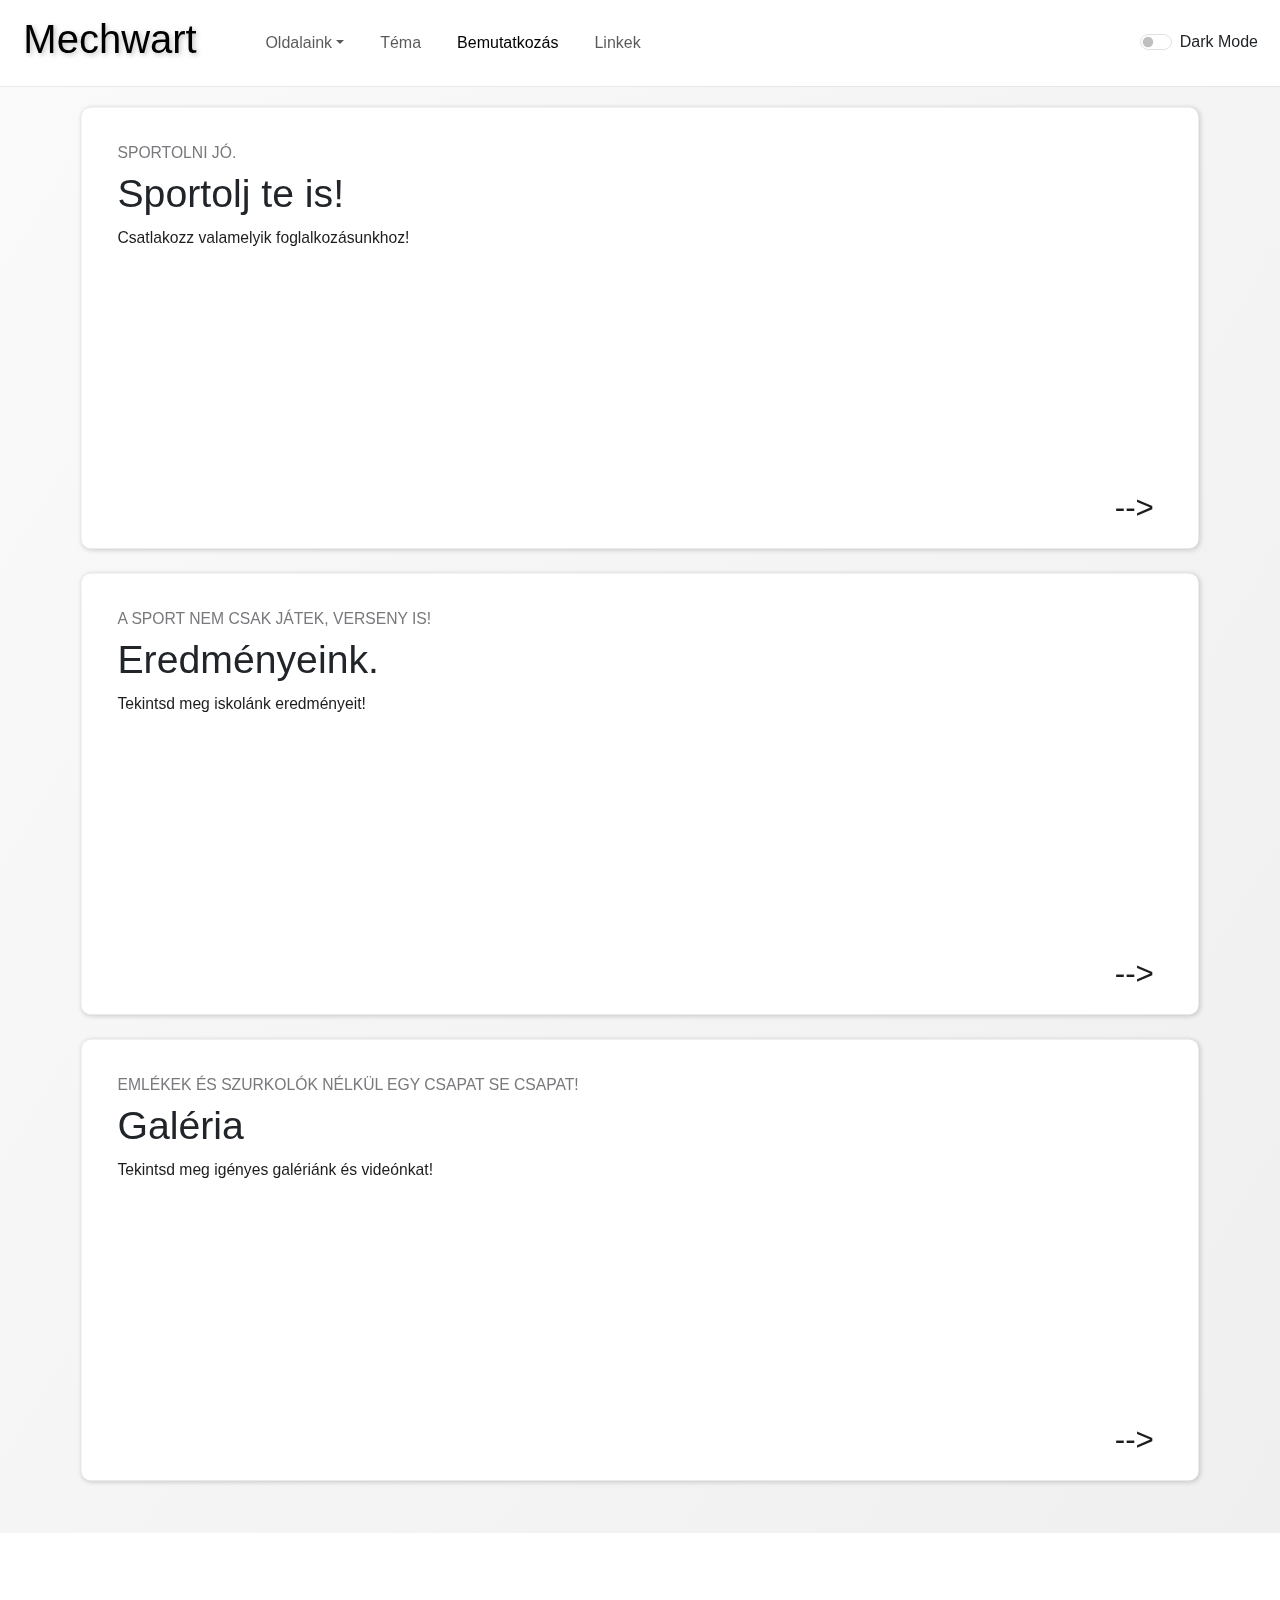
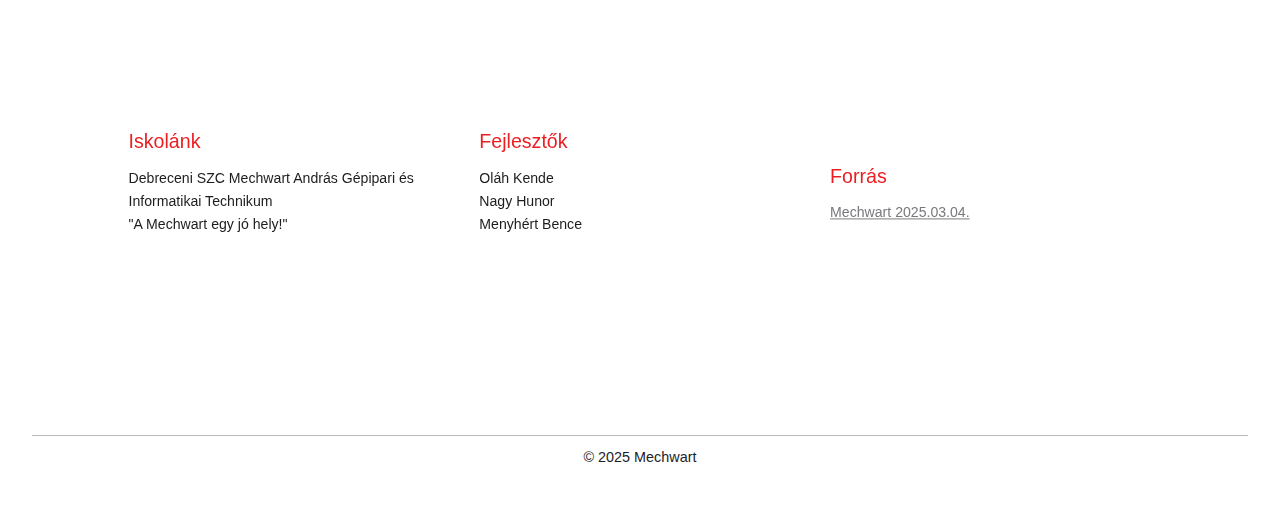
==== iktproject/index.html @ cf9d74ea "main" ====
<!DOCTYPE html>
<html lang="hu">
<head>
    <meta charset="UTF-8">
    <meta name="viewport" content="width=device-width, initial-scale=1.0">
    <title>Főoldal</title>
    <!-- Latest compiled and minified CSS -->
    <link href="https://cdn.jsdelivr.net/npm/bootstrap@5.3.3/dist/css/bootstrap.min.css" rel="stylesheet">
    <link rel="stylesheet" href="./css/smootdropdown.css" type="text/css">
    <link rel="stylesheet" href="./css/main_light.css" id="cssLink" type="text/css">
    <link rel="shortcut icon" href="./img/mechwart_logo.png" type="image/x-icon">
</head>
<body data-bs-spy="scroll" data-bs-target=".navbar" data-bs-theme="light" id="body">
    <nav class="navbar navbar-expand-md sticky-top" id="nav">
        <div class="container-fluid">
            <div class="navbar-brand logo-img">
                <a href="index.html"><img src="./img/mechwart_logo.png" alt="" class="col-7"></a>
            </div>
            <div class="navbar-brand logo-img">
                <h1 style="text-indent: -20%;">Mechwart</h1>
            </div>
        <button class="navbar-toggler" type="button" data-bs-toggle="collapse" data-bs-target="#collapsibleNavbar">
            <span class="navbar-toggler-icon"></span>
        </button>
        <div class="collapse navbar-collapse" id="collapsibleNavbar">
            <ul class="navbar-nav">
                <li class="nav-item smootdropdown_container">
                    <a class="nav-link dropdown-toggle" href="#">Oldalaink</a>
                    <div class="menuitem">
                        <a class="btn mt-2" href="sport.html">CPM</a>
                        <a class="btn mt-2" href="eredmenyeink.html">NPM</a>
                        <a class="btn mt-2" href="galeria.html">Kockázatelemzés</a>
                        <a class="btn mt-2" href="galeria.html">Költség becslése</a>
                        <a class="btn mt-2" href="galeria.html">Kiegyensúlyozás</a>
                    </div>
                </li>
                <li class="nav-item">
                    <a class="nav-link" href="#section1">Téma</a>
                </li>
                <li class="nav-item">
                    <a class="nav-link" href="#section2">Bemutatkozás</a>
                </li>
                <li class="nav-item">
                    <a class="nav-link" href="#section3">Linkek</a>
                </li>
            </ul>
            <ul class="navbar-nav ms-auto">
                <div class="form-check form-switch">
                    <input class="form-check-input" type="checkbox" id="mySwitch" name="darkmode" value="yes" onchange="themeChange()" >
                    <label class="form-check-label" for="mySwitch">Dark Mode</label>
                </div>
            </ul>
        </div>
        </div>
    </nav>
    <hr>

    <main id="#secion3">
        <div  class="container mt-3" onclick="pageChange('sport.html')">
            <div class="mask" style="background-image: url('./img/foglalkozasok.jpg');"></div>
            <h6>Sportolni jó.</h6>
            <h1>Sportolj te is!</h1>
            <p>Csatlakozz valamelyik foglalkozásunkhoz!</p>
            <p class="NextArrow">--&#62;</p>
        </div>
        <div id="section2" class="container mt-3" onclick="pageChange('eredmenyeink.html')">
            <div class="mask" style="background-image: url('./img/medium_Futsal_4d09ca88e5.jpg');"></div>
            <h6>A sport nem csak játek, verseny is!</h6>
            <h1>Eredményeink.</h1>
            <p>Tekintsd meg iskolánk eredményeit!</p>
            <p class="NextArrow">--&#62;</p>
        </div>

        <div id="section3" class="container mt-3" onclick="pageChange('galeria.html')">
            <div class="mask" style="background-image: url('./img/szurkoloi_hatter.jpg');"></div>
            <h6>Emlékek és szurkolók nélkül egy csapat se csapat!</h6>
            <h1>Galéria</h1>
            <p>Tekintsd meg igényes galériánk és videónkat!</p>
            <p class="NextArrow">--&#62;</p>
        </div>
    </main>

    <footer class="mt-5">
        <div class="footer-content container">
            <div class="footer-section about">
                <h5>Iskolánk</h5>
                <p>Debreceni SZC Mechwart András Gépipari és Informatikai Technikum</p>
                <p>"A Mechwart egy jó hely!"</p>
            </div>
            <div class="footer-section developers">
                <h5>Fejlesztők</h5>
                <ul>
                    <li>Oláh Kende</li>
                    <li>Nagy Hunor</li>
                    <li>Menyhért Bence</li>
                </ul>
            </div>
            <div class="footer-section social">
                <h5 class="mt-4">Forrás</h5>
                <div class="social-links">
                    <a href="https://www.dszcmechwart.hu/" target="_blank" class="social-icon">Mechwart<i class="fab fa-facebook-f"></i> 2025.03.04.</a>
                </div>
            </div>
        </div>
        <div class="footer-bottom text-center">
            <p>&copy; 2025 Mechwart</p>
        </div>
    </footer>

    <script src="https://cdn.jsdelivr.net/npm/bootstrap@5.3.3/dist/js/bootstrap.bundle.min.js" integrity="sha384-YvpcrYf0tY3lHB60NNkmXc5s9fDVZLESaAA55NDzOxhy9GkcIdslK1eN7N6jIeHz" crossorigin="anonymous"></script>
    <script src="./js/main.js"></script>
</body>
</html>
---- iktproject/css/smootdropdown.css ----
.smootdropdown_container .menuitem{
    position:absolute;
    display:block;
    opacity:0;
    cursor:pointer;
    pointer-events: none;
    transition: all 0.5s;
}
.smootdropdown_container:hover .menuitem{
    opacity: 1;
    pointer-events: auto;
}
.smootdropdown_container .menuitem a{
    box-shadow: 1px 1px rgba(0, 0, 0, 0.5);
    transform:translateY(100%);
    transition: all 0.6s;
}
.smootdropdown_container:hover .menuitem a:active{
    box-shadow: 1px 1px rgba(0, 0, 0, 0.5);
    transition: all 0.1;
}
.smootdropdown_container:hover .menuitem a{
    transform: translateY(0%);
    box-shadow: 3px 3px rgba(0, 0, 0, 0.5);
}

@media screen and (max-width: 768px) {
    .smootdropdown_container{
        transition: padding-bottom 0.3s;
    }
    .smootdropdown_container:hover{
        padding-bottom: 8%;
    }
    .smootdropdown_container .menuitem a{
        box-shadow: 1px 1px rgba(0, 0, 0, 0.5);
        transform:translateX(100%);
        transition: all 0.6s;
    }
    .smootdropdown_container:hover .menuitem a{
        transform: translateX(0%);
        box-shadow: 3px 3px rgba(0, 0, 0, 0.5);
    }
}
---- iktproject/css/main_light.css ----
:root {
    --background-color: #FFFFFF;                /* background */
    --accent-color: #eb1e22;                    /* highlighting */
    --secondary-background-color: rgba(250, 250, 250, 1);      /* secondary */
    --border-color: #bbbbbb;                    /* border */
    --uppertext-color: #79797d;                 
    --paragraph-color: #1d1d1f;                  
}

body {
    background-color: var(--secondary-background-color);
    background-image: linear-gradient(to bottom right, var(--secondary-background-color), rgba(128, 128, 128, 0.1));
    font-family: 'SF Pro Display', 'SF Pro Icons', 'Helvetica Neue', 'Helvetica', 'Arial', sans-serif;
}

p{
    line-height: 1.6;
    color: var(--paragraph-color);
}

h1{ 
    transition: all 0.6s;
}

@media (max-width: 768px) {
    h1 {
        font-size: 2rem;
    }
}

h6{
    color: var(--uppertext-color);
    text-transform: uppercase;
}

hr {
    margin-top: 0;
    border-top: 1px solid var(--border-color);
    visibility: visible;
}
#nav {
    background-color: rgba(255, 255, 255, 0.98);
    padding: 10px;  
}
#nav a {
    text-decoration: none;
    margin: 0 10px;
}
#nav a:hover {
    color: var(--accent-color);
    text-decoration: underline;
}

div.container {
    position: relative;
    padding: 2.3em;
    animation: switchTransition 0.6s;
    border-radius: 10px;
    background-color: var(--background-color);
    box-shadow: 1px 1px 5px rgba(128, 128, 128, 0.3), 1px 1px 5px rgba(128, 128, 128, 0.1);
    transform: scale(98%);
    transition: all 0.6s;
    height: 50vh;
}
.mask {
    border-radius: 10px;
    position: absolute;
    top: 0;
    left: 0;
    width: 100%;
    height: 100%;
    z-index: -2;

    background-image: url("./img/szurkoloi_hatter.jpg");
    background-size: cover;
    background-position: center;
    background-repeat: no-repeat;

    -webkit-mask-image: linear-gradient(to bottom right, rgba(0, 0, 0, 0.1), black);
    mask-image: linear-gradient(to bottom right, rgba(0, 0, 0, 0.1), black);
    mask-repeat: no-repeat;
    mask-position: center;
}

div.container:hover {
    transform: scale(100%);
    box-shadow: 1px 1px 5px rgba(128, 128, 128, 0.6), 1px 1px 5px rgba(128, 128, 128, 0.2);
}



.navbar-brand img{
    animation: switchTransition 0.6s;
    box-shadow: 4px 4px 5px rgba(128, 128, 128, 0.3), 1px 1px 5px rgba(128, 128, 128, 0.1);
    border-radius: 50%;
    transform: scale(98%);
    transition: all 0.6s;
}
#nav:hover .navbar-brand img{
    box-shadow: 4px 4px 5px rgba(128, 128, 128, 0.6), 1px 1px 5px rgba(128, 128, 128, 0.2);
}

#nav:hover .navbar-brand h1,.container:hover h1 {
    text-shadow: 2px 2px 5px rgba(128, 128, 128, 0.4), 1px 1px 5px rgba(128, 128, 128, 0.1);
}

.footerP{
    text-indent: 5%;
}

.NextArrow{
    height: auto;
    position: absolute;
    bottom: 0;
    right: 4%;
    font-size: xx-large;
    transition: all 0.6s;
}
.container:hover .NextArrow{
    transform: scale(200%);
    text-shadow: 2px 2px 5px rgba(128, 128, 128, 0.4), 1px 1px 5px rgba(128, 128, 128, 0.1);
    color: var(--accent-color);
}
.containerImage{
    -webkit-mask-image: linear-gradient(transparent, black);
    mask-image: linear-gradient(transparent, black);
}
.background{
    position: absolute;
}


@keyframes switchTransiton {
    from {transform: scale(100%);}
    to {transform: scale(98%);}
}


/*smootdropdown white edition*/
.smootdropdown_container .menuitem{
    position:absolute;
    display:block;
    opacity:0;
    cursor:pointer;
    pointer-events: none;
    transition: all 0.5s;
}
.smootdropdown_container:hover .menuitem{
    transition: all 0.5s;
    opacity: 1;
    pointer-events: auto;
}
.smootdropdown_container .menuitem a{
    box-shadow: 1px 1px rgba(0, 0, 0, 0.5);
    transform:translateY(100%);
    background-color: white;
    transition: all 0.6s;
}
.smootdropdown_container .menuitem a:hover{
    box-shadow: 1px 1px 5px rgba(128, 128, 128, 0.6), 1px 1px 5px rgba(128, 128, 128, 0.2);
}
.smootdropdown_container:hover .menuitem a:active{
    box-shadow: 1px 1px 5px rgba(128, 128, 128, 0.6), 1px 1px 5px rgba(128, 128, 128, 0.2);
    transition: all 0.1;
}
.smootdropdown_container:hover .menuitem a{
    transform: translateY(0%);
    box-shadow: 1px 1px 5px rgba(128, 128, 128, 0.3), 1px 1px 5px rgba(128, 128, 128, 0.1);
}

@media screen and (max-width: 768px) {
    .smootdropdown_container{
        transition: padding-bottom 0.3s;
    }
    .smootdropdown_container:hover{
        padding-bottom: 8%;
    }
    .smootdropdown_container .menuitem a{
        box-shadow: 1px 1px rgba(0, 0, 0, 0.5);
        transform:translateX(100%);
        transition: all 0.6s;
    }
    .smootdropdown_container:hover .menuitem a{
        transform: translateX(0%);
        box-shadow: 1px 1px 5px rgba(128, 128, 128, 0.3), 1px 1px 5px rgba(128, 128, 128, 0.1);
    }
}


*{
    box-sizing: border-box;
}




.infografika-holder .flex-row{
    display: grid;
    grid-template-columns: 1fr 1fr 1fr;
    width: 100%;
    justify-content: space-between;
    grid-template-rows: 30vh;
}
@media screen and (max-width: 768px) {
    .infografika-holder .flex-row{
        grid-template-columns: 1fr;
        grid-template-rows: 30vh 30vh 30vh;
    }
}

.infografika-holder .flex-row div.year-holder{
    display: grid;
    align-content: center;
}
.infografika-holder .flex-row div.year-holder h1{
    text-align: center;
    margin: auto;
    width: 40%;
    border-radius: 20px;
    background-color: var(--border-color);
    box-shadow: 1px 1px 5px rgba(128, 128, 128, 0.3), 1px 1px 5px rgba(128, 128, 128, 0.1);
    font-weight: bold;
}

.infografika-holder .flex-row div.img-holder{
    background-color: var(--border-color);
    box-shadow: 1px 1px 5px rgba(128, 128, 128, 0.3), 1px 1px 5px rgba(128, 128, 128, 0.1);
    border-radius: 50%;
    margin: auto;
    height: 100%;
}
.infografika-holder .flex-row div.img-holder img{
    height: 100%;
}

.infografika-holder .flex-row div.destr-holder{
    text-align: center;
    display: grid;
    align-content: center;
}
.infografika-holder .flex-row div.destr-holder p{
    font-weight: bold;
    text-transform: uppercase;
}
.smaller{
    transform: scale(90%);
}

.infografika-holder .flex-row div{
    transition: all 0.6s;
    animation: floatIn 0.6s;
}
.infografika-holder .flex-row div{
    transform: scale(98%);
}
.infografika-holder .flex-row:hover div{
    transform: scale(100%);
}
.infografika-holder .flex-row:hover div.destr-holder{
    text-shadow: 2px 2px 5px rgba(128, 128, 128, 0.4), 1px 1px 5px rgba(128, 128, 128, 0.1);
}
.infografika-holder .flex-row div.img-holder,.infografika-holder .flex-row div.img-holder{
    box-shadow: 1px 1px 5px rgba(128, 128, 128, 0.6), 1px 1px 5px rgba(128, 128, 128, 0.2);
}

@keyframes floatIn {
    from{
        opacity: 0.2;
        transform: translateY(50%);
    }
    to{
        opacity: 1;
        transform: translateY(0%);
    }
}



footer {
    background-color: var(--background-color);
    color: var(--paragraph-color);
    padding: 2rem;
    font-size: 0.9rem;
}

.footer-content {
    display: flex;
    flex-direction: column;
    align-items: center; 
    text-align: center; 
    padding: 1rem;
}

@media (min-width: 768px) {
    .footer-content {
        flex-direction: row;
        justify-content: space-between; 
        text-align: left; 
    }

    .footer-section {
        flex: 1;
        padding: 0 15px;
        margin-bottom: 0px;
    }
}

.footer-section {
    margin-bottom: 15px;
}

.footer-section h5 {
    color: var(--accent-color);
    margin-bottom: 15px;
}

.footer-section ul,
.footer-section p {
    list-style: none;
    padding: 0;
    margin: 0;
    line-height: 1.6;
}

.social-links {
    display: flex;
}

.social-icon {
    margin-right: 10px;
    color: var(--uppertext-color);
    transition: color 0.3s ease;
}

.social-icon:hover {
    color: var(--accent-color);
}

.footer-bottom {
    margin-top: 20px;
    border-top: 1px solid var(--border-color);
    padding-top: 10px;
}

footer, footer * {
    box-shadow: none !important;
}

.cleanlist {
    list-style: none;
    padding-left: 0; 
    font-family: 'SF Pro Display', 'SF Pro Icons', 'Helvetica Neue', 'Helvetica', 'Arial', sans-serif;
    color: var(--paragraph-color);
    max-width: 600px; 
    margin: 0 auto; 
}

.cleanlist li {
    padding: 10px 0;
    border-bottom: 1px solid var(--border-color); 
    font-size: 18px;
    position: relative; 
}

.cleanlist li:last-child {
    border-bottom: none; 
}

.cleanlist ul li::before {
    content: "— "; 
    color: var(--accent-color); 
    font-weight: bold;
}

#section1,
#section2,
#section3 {
    cursor: pointer;
}
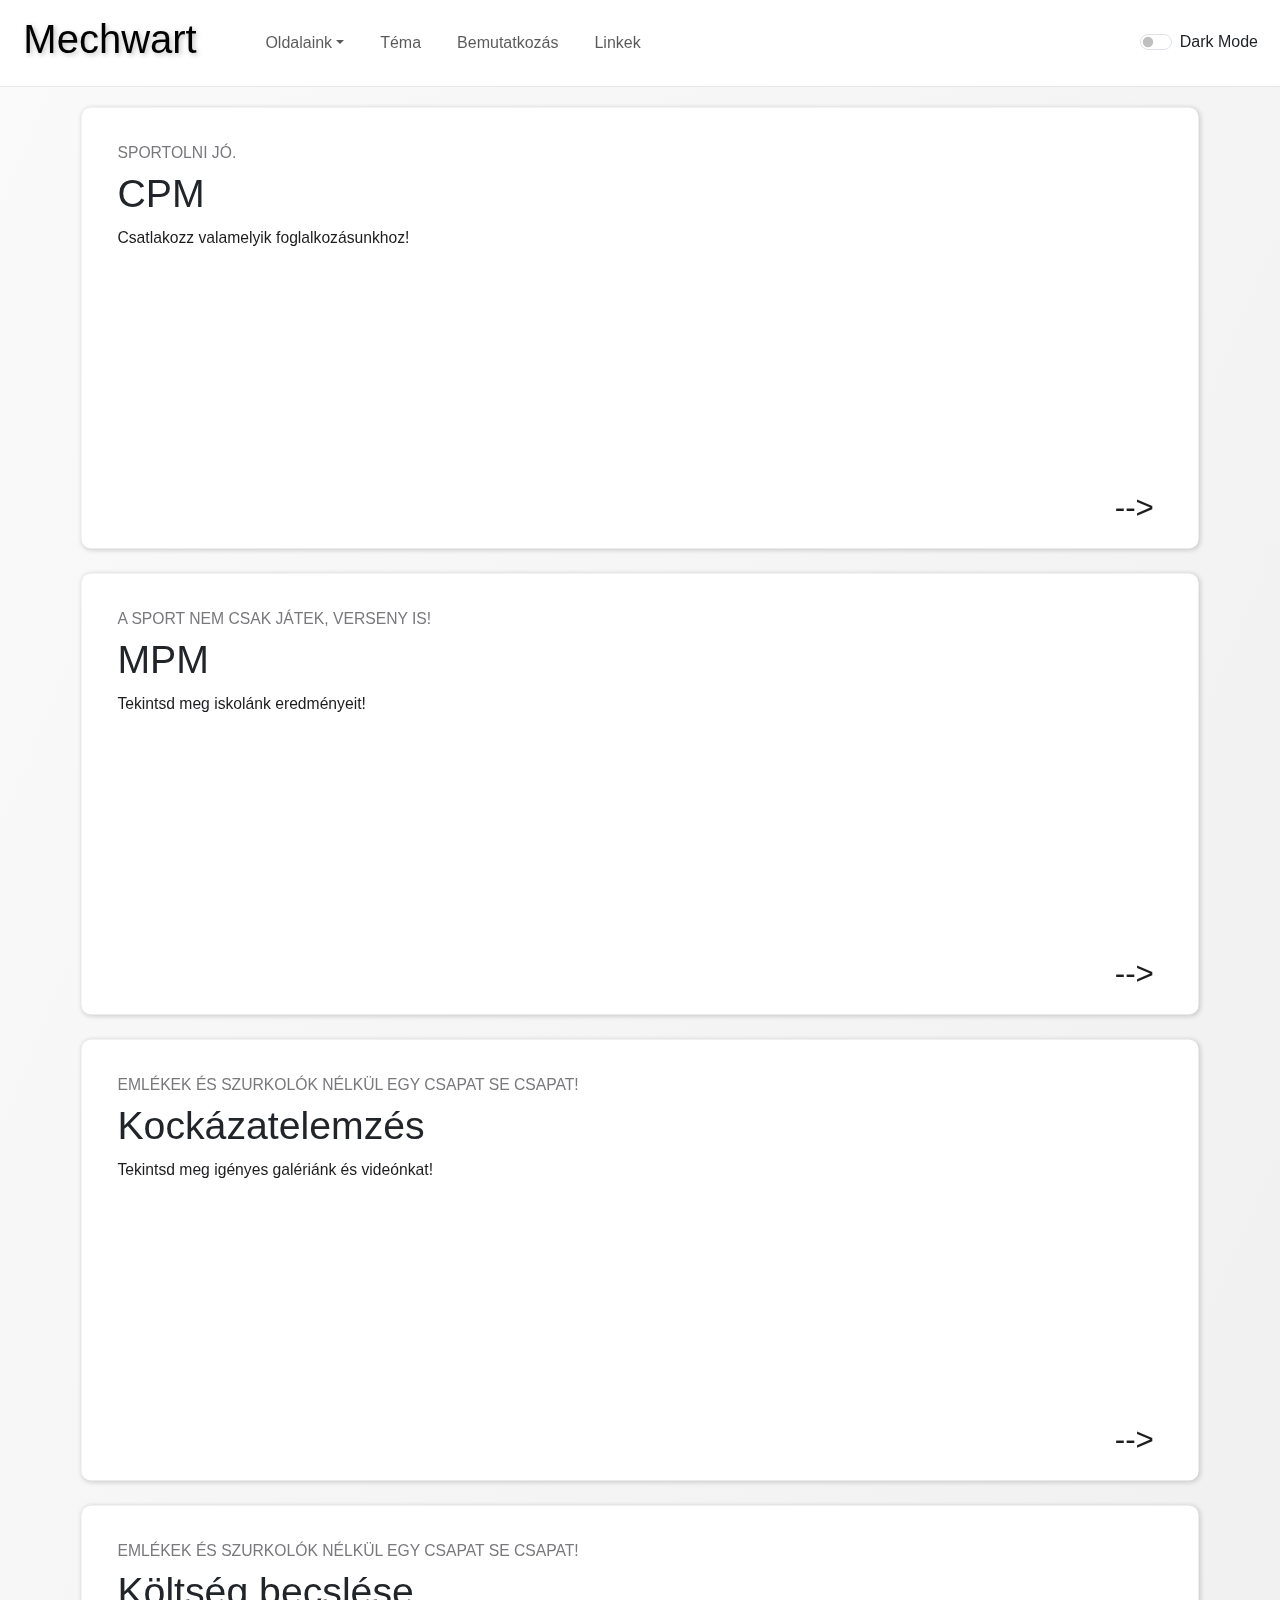
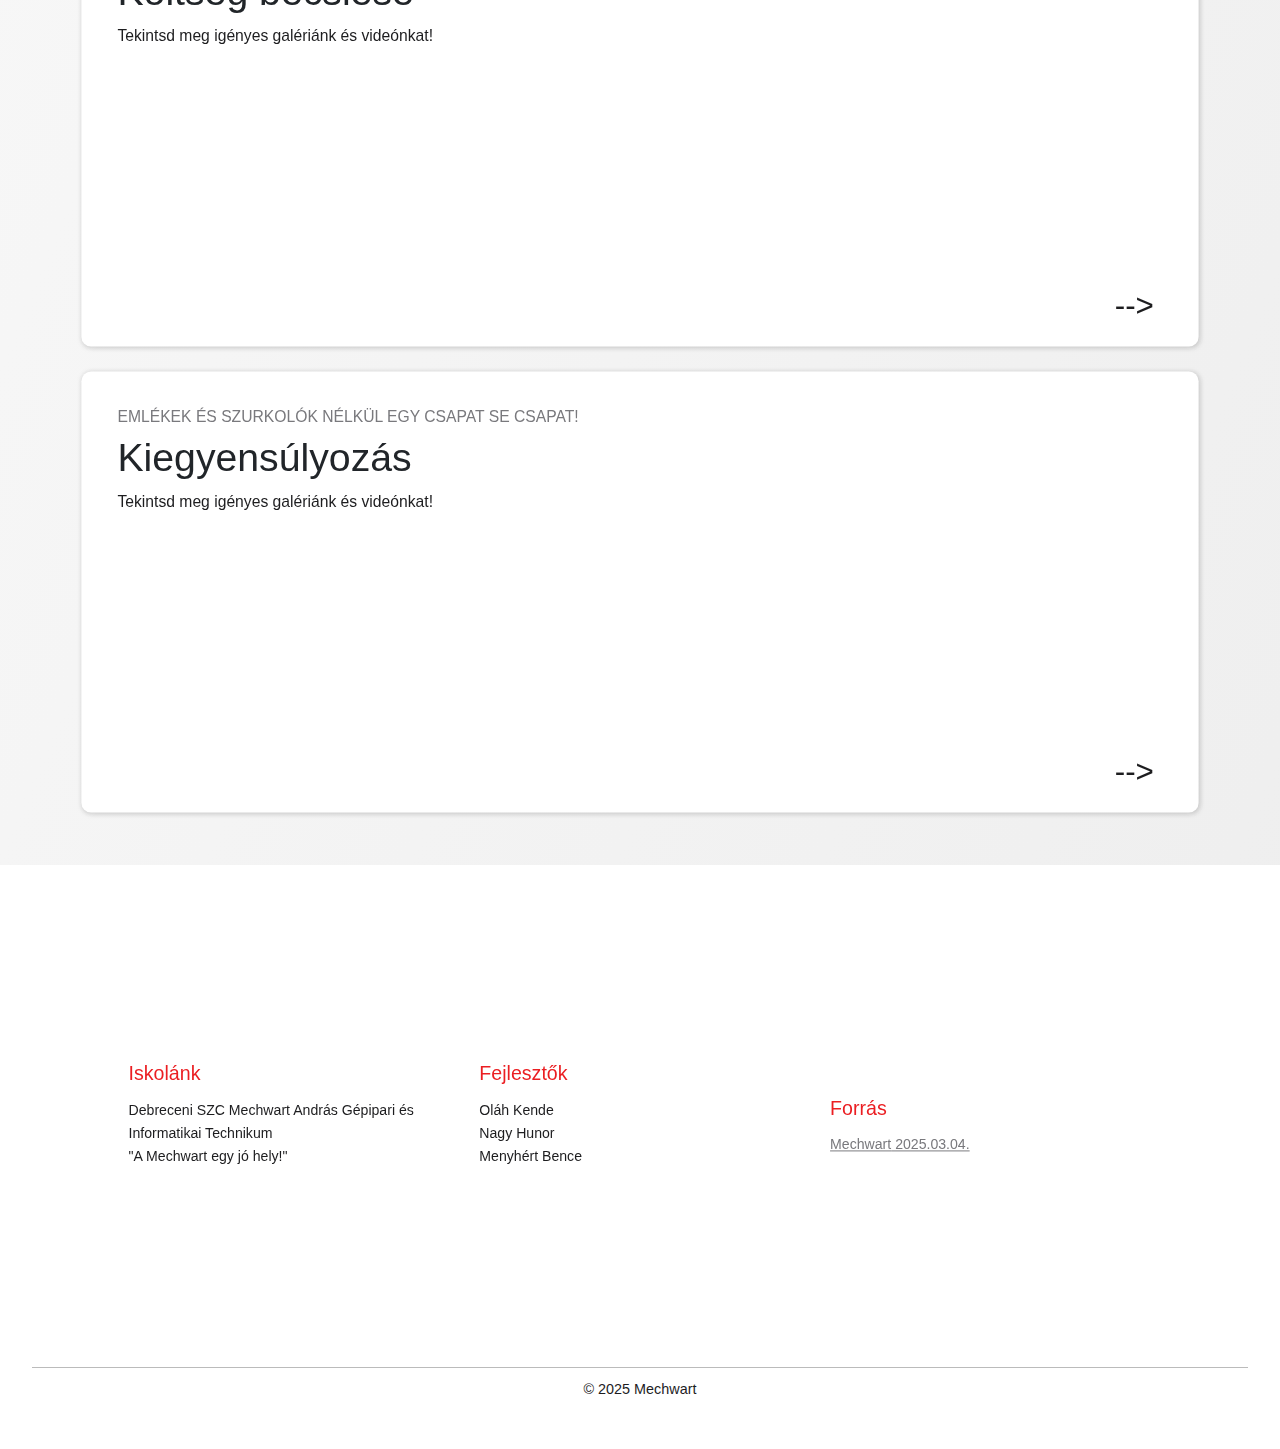
==== commit 382ed866: "x" ====
--- a/iktproject/index.html
+++ b/iktproject/index.html
@@ -28,11 +28,11 @@
                 <li class="nav-item smootdropdown_container">
                     <a class="nav-link dropdown-toggle" href="#">Oldalaink</a>
                     <div class="menuitem">
-                        <a class="btn mt-2" href="sport.html">CPM</a>
-                        <a class="btn mt-2" href="eredmenyeink.html">NPM</a>
-                        <a class="btn mt-2" href="galeria.html">Kockázatelemzés</a>
-                        <a class="btn mt-2" href="galeria.html">Költség becslése</a>
-                        <a class="btn mt-2" href="galeria.html">Kiegyensúlyozás</a>
+                        <a class="btn mt-2" href="cpm.html">CPM</a>
+                        <a class="btn mt-2" href="mpm.html">NPM</a>
+                        <a class="btn mt-2" href="kockazatelemzes.html">Kockázatelemzés</a>
+                        <a class="btn mt-2" href="koltsegek.html">Költség becslése</a>
+                        <a class="btn mt-2" href="kiegyensulyozas.html">Kiegyensúlyozás</a>
                     </div>
                 </li>
                 <li class="nav-item">
@@ -56,26 +56,40 @@
     </nav>
     <hr>
 
-    <main id="#secion3">
-        <div  class="container mt-3" onclick="pageChange('sport.html')">
+   <main id="#secion3">
+        <div class="container mt-3" onclick="pageChange('cpm.html')">
             <div class="mask" style="background-image: url('./img/foglalkozasok.jpg');"></div>
             <h6>Sportolni jó.</h6>
-            <h1>Sportolj te is!</h1>
+            <h1>CPM</h1>
             <p>Csatlakozz valamelyik foglalkozásunkhoz!</p>
             <p class="NextArrow">--&#62;</p>
         </div>
-        <div id="section2" class="container mt-3" onclick="pageChange('eredmenyeink.html')">
+        <div class="container mt-3" onclick="pageChange('mpm.html')">
             <div class="mask" style="background-image: url('./img/medium_Futsal_4d09ca88e5.jpg');"></div>
             <h6>A sport nem csak játek, verseny is!</h6>
-            <h1>Eredményeink.</h1>
+            <h1>MPM</h1>
             <p>Tekintsd meg iskolánk eredményeit!</p>
             <p class="NextArrow">--&#62;</p>
         </div>
 
-        <div id="section3" class="container mt-3" onclick="pageChange('galeria.html')">
+        <div class="container mt-3" onclick="pageChange('kockazatelemzes.html')">
             <div class="mask" style="background-image: url('./img/szurkoloi_hatter.jpg');"></div>
             <h6>Emlékek és szurkolók nélkül egy csapat se csapat!</h6>
-            <h1>Galéria</h1>
+            <h1>Kockázatelemzés</h1>
+            <p>Tekintsd meg igényes galériánk és videónkat!</p>
+            <p class="NextArrow">--&#62;</p>
+        </div>
+        <div class="container mt-3" onclick="pageChange('koltsegek.html')">
+            <div class="mask" style="background-image: url('./img/szurkoloi_hatter.jpg');"></div>
+            <h6>Emlékek és szurkolók nélkül egy csapat se csapat!</h6>
+            <h1>Költség becslése</h1>
+            <p>Tekintsd meg igényes galériánk és videónkat!</p>
+            <p class="NextArrow">--&#62;</p>
+        </div>
+        <div class="container mt-3" onclick="pageChange('kiegyensulyozas.html')">
+            <div class="mask" style="background-image: url('./img/szurkoloi_hatter.jpg');"></div>
+            <h6>Emlékek és szurkolók nélkül egy csapat se csapat!</h6>
+            <h1>Kiegyensúlyozás</h1>
             <p>Tekintsd meg igényes galériánk és videónkat!</p>
             <p class="NextArrow">--&#62;</p>
         </div>
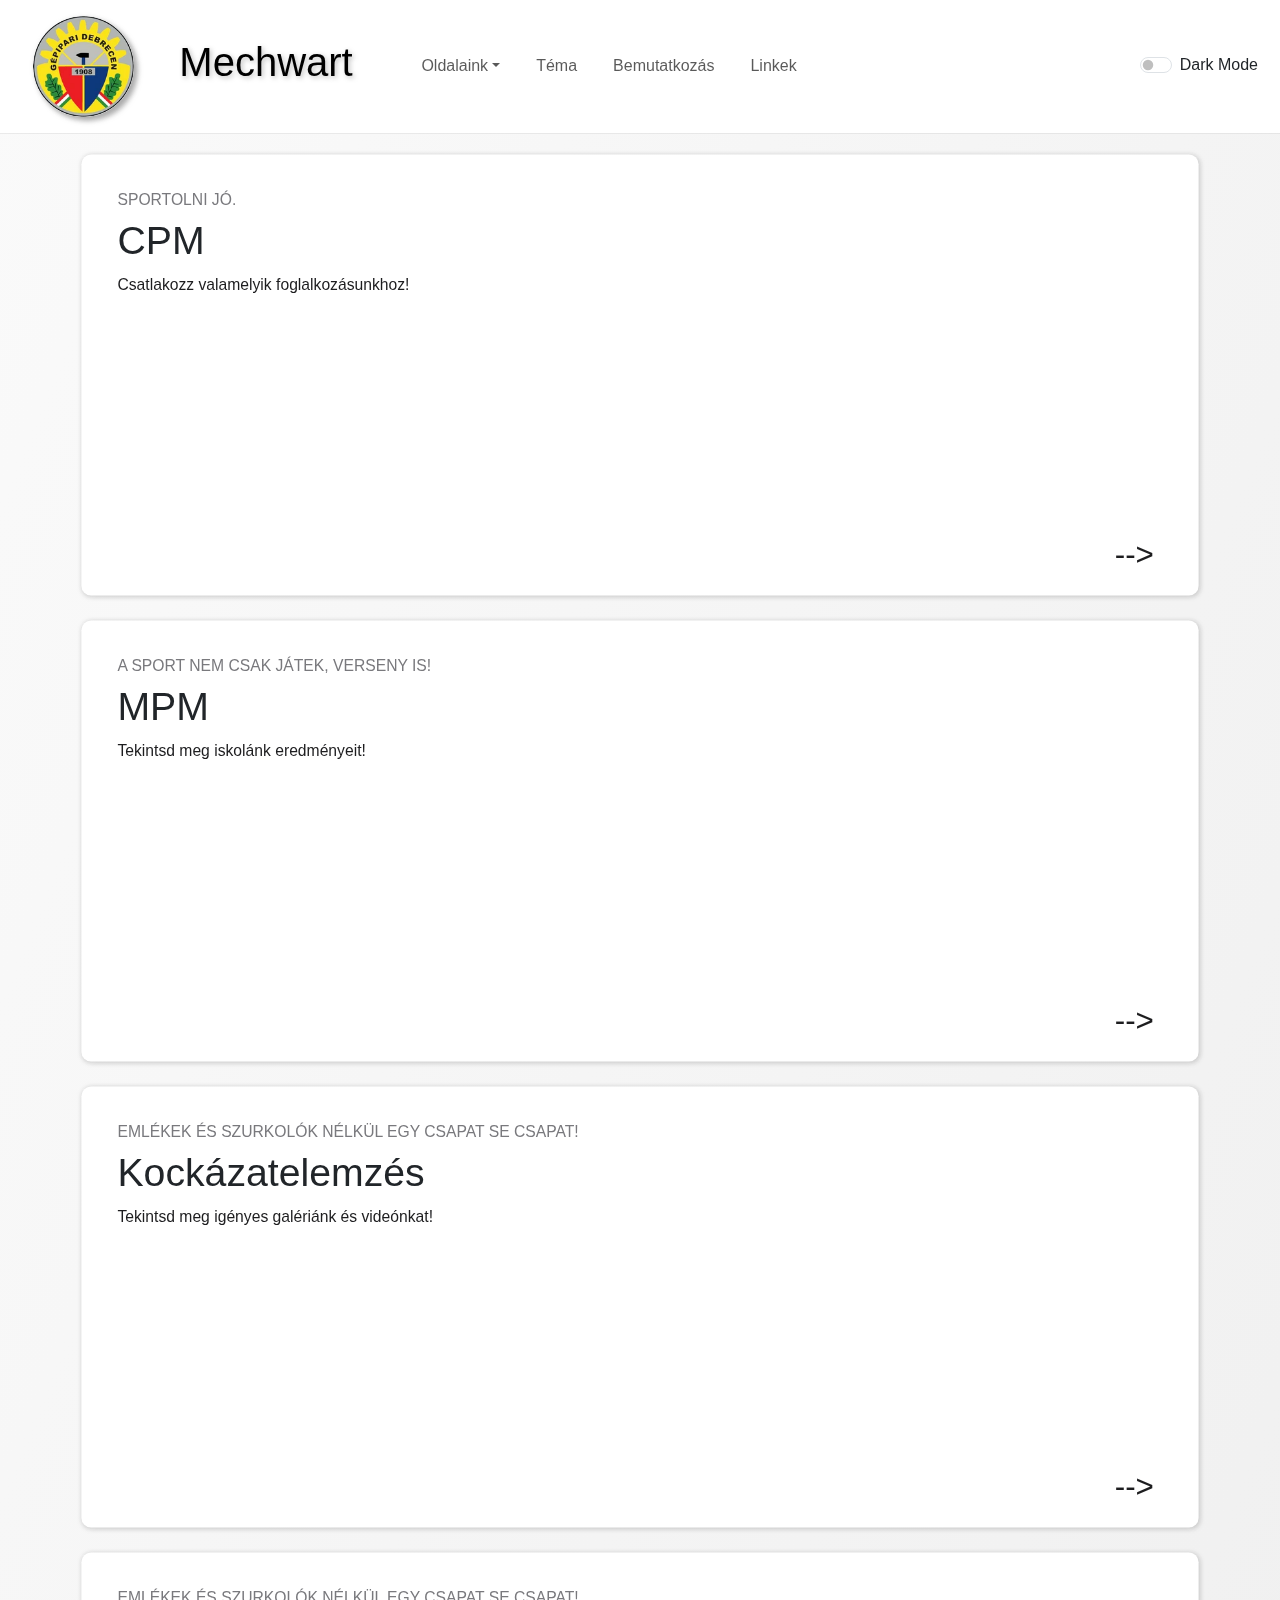
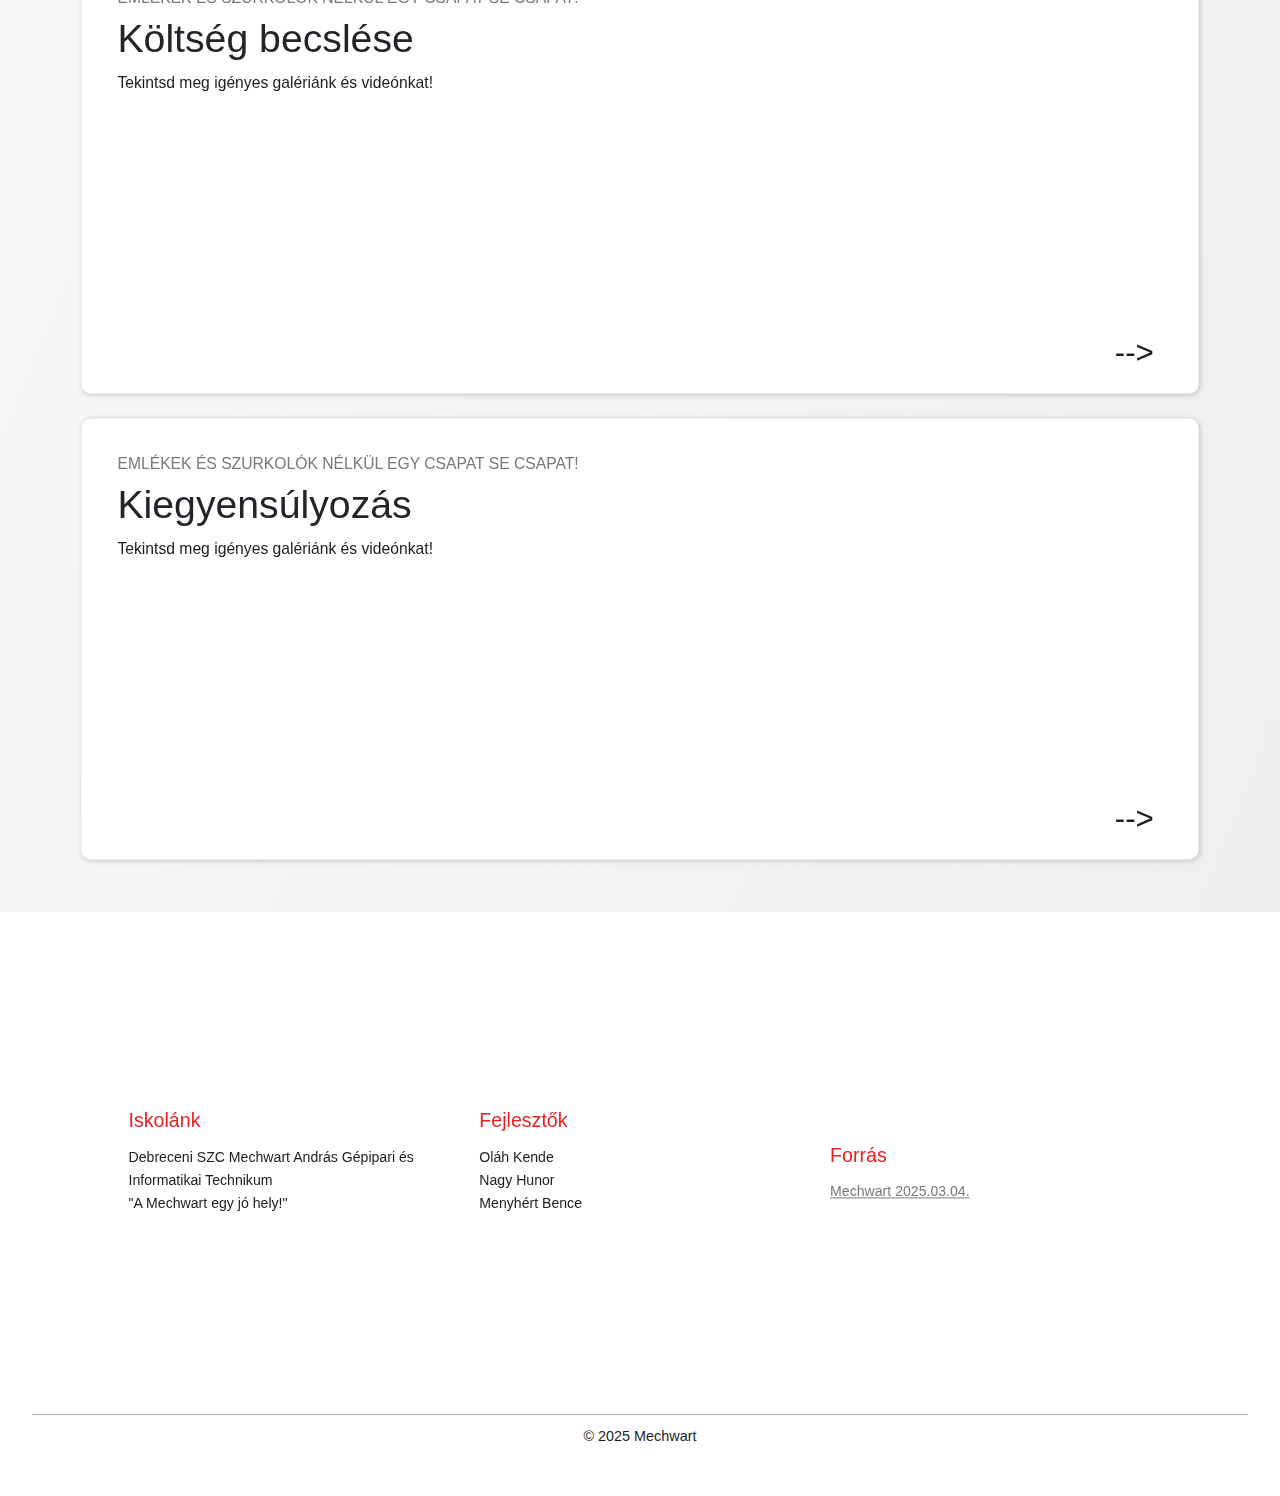
==== commit d632c7fc: "repofix" ====
--- a/iktproject/index.html
+++ b/iktproject/index.html
@@ -9,13 +9,13 @@
     <link href="https://cdn.jsdelivr.net/npm/bootstrap@5.3.3/dist/css/bootstrap.min.css" rel="stylesheet">
     <link rel="stylesheet" href="./css/smootdropdown.css" type="text/css">
     <link rel="stylesheet" href="./css/main_light.css" id="cssLink" type="text/css">
-    <link rel="shortcut icon" href="./img/mechwart_logo.png" type="image/x-icon">
+    <link rel="shortcut icon" href="./img/mechwart_logo.webp" type="image/x-icon">
 </head>
 <body data-bs-spy="scroll" data-bs-target=".navbar" data-bs-theme="light" id="body">
     <nav class="navbar navbar-expand-md sticky-top" id="nav">
         <div class="container-fluid">
             <div class="navbar-brand logo-img">
-                <a href="index.html"><img src="./img/mechwart_logo.png" alt="" class="col-7"></a>
+                <a href="index.html"><img src="./img/mechwart_logo.webp" alt="" class="col-7"></a>
             </div>
             <div class="navbar-brand logo-img">
                 <h1 style="text-indent: -20%;">Mechwart</h1>
@@ -29,7 +29,7 @@
                     <a class="nav-link dropdown-toggle" href="#">Oldalaink</a>
                     <div class="menuitem">
                         <a class="btn mt-2" href="cpm.html">CPM</a>
-                        <a class="btn mt-2" href="mpm.html">NPM</a>
+                        <a class="btn mt-2" href="mpm.html">MPM</a>
                         <a class="btn mt-2" href="kockazatelemzes.html">Kockázatelemzés</a>
                         <a class="btn mt-2" href="koltsegek.html">Költség becslése</a>
                         <a class="btn mt-2" href="kiegyensulyozas.html">Kiegyensúlyozás</a>
@@ -56,15 +56,15 @@
     </nav>
     <hr>
 
-   <main id="#secion3">
-        <div class="container mt-3" onclick="pageChange('cpm.html')">
+    <main id="#secion3">
+        <div class="container mt-3" onclick="pageChange('sport.html')">
             <div class="mask" style="background-image: url('./img/foglalkozasok.jpg');"></div>
             <h6>Sportolni jó.</h6>
             <h1>CPM</h1>
             <p>Csatlakozz valamelyik foglalkozásunkhoz!</p>
             <p class="NextArrow">--&#62;</p>
         </div>
-        <div class="container mt-3" onclick="pageChange('mpm.html')">
+        <div class="container mt-3" onclick="pageChange('eredmenyeink.html')">
             <div class="mask" style="background-image: url('./img/medium_Futsal_4d09ca88e5.jpg');"></div>
             <h6>A sport nem csak játek, verseny is!</h6>
             <h1>MPM</h1>
@@ -72,21 +72,21 @@
             <p class="NextArrow">--&#62;</p>
         </div>
 
-        <div class="container mt-3" onclick="pageChange('kockazatelemzes.html')">
+        <div class="container mt-3" onclick="pageChange('galeria.html')">
             <div class="mask" style="background-image: url('./img/szurkoloi_hatter.jpg');"></div>
             <h6>Emlékek és szurkolók nélkül egy csapat se csapat!</h6>
             <h1>Kockázatelemzés</h1>
             <p>Tekintsd meg igényes galériánk és videónkat!</p>
             <p class="NextArrow">--&#62;</p>
         </div>
-        <div class="container mt-3" onclick="pageChange('koltsegek.html')">
+        <div class="container mt-3" onclick="pageChange('galeria.html')">
             <div class="mask" style="background-image: url('./img/szurkoloi_hatter.jpg');"></div>
             <h6>Emlékek és szurkolók nélkül egy csapat se csapat!</h6>
             <h1>Költség becslése</h1>
             <p>Tekintsd meg igényes galériánk és videónkat!</p>
             <p class="NextArrow">--&#62;</p>
         </div>
-        <div class="container mt-3" onclick="pageChange('kiegyensulyozas.html')">
+        <div class="container mt-3" onclick="pageChange('galeria.html')">
             <div class="mask" style="background-image: url('./img/szurkoloi_hatter.jpg');"></div>
             <h6>Emlékek és szurkolók nélkül egy csapat se csapat!</h6>
             <h1>Kiegyensúlyozás</h1>
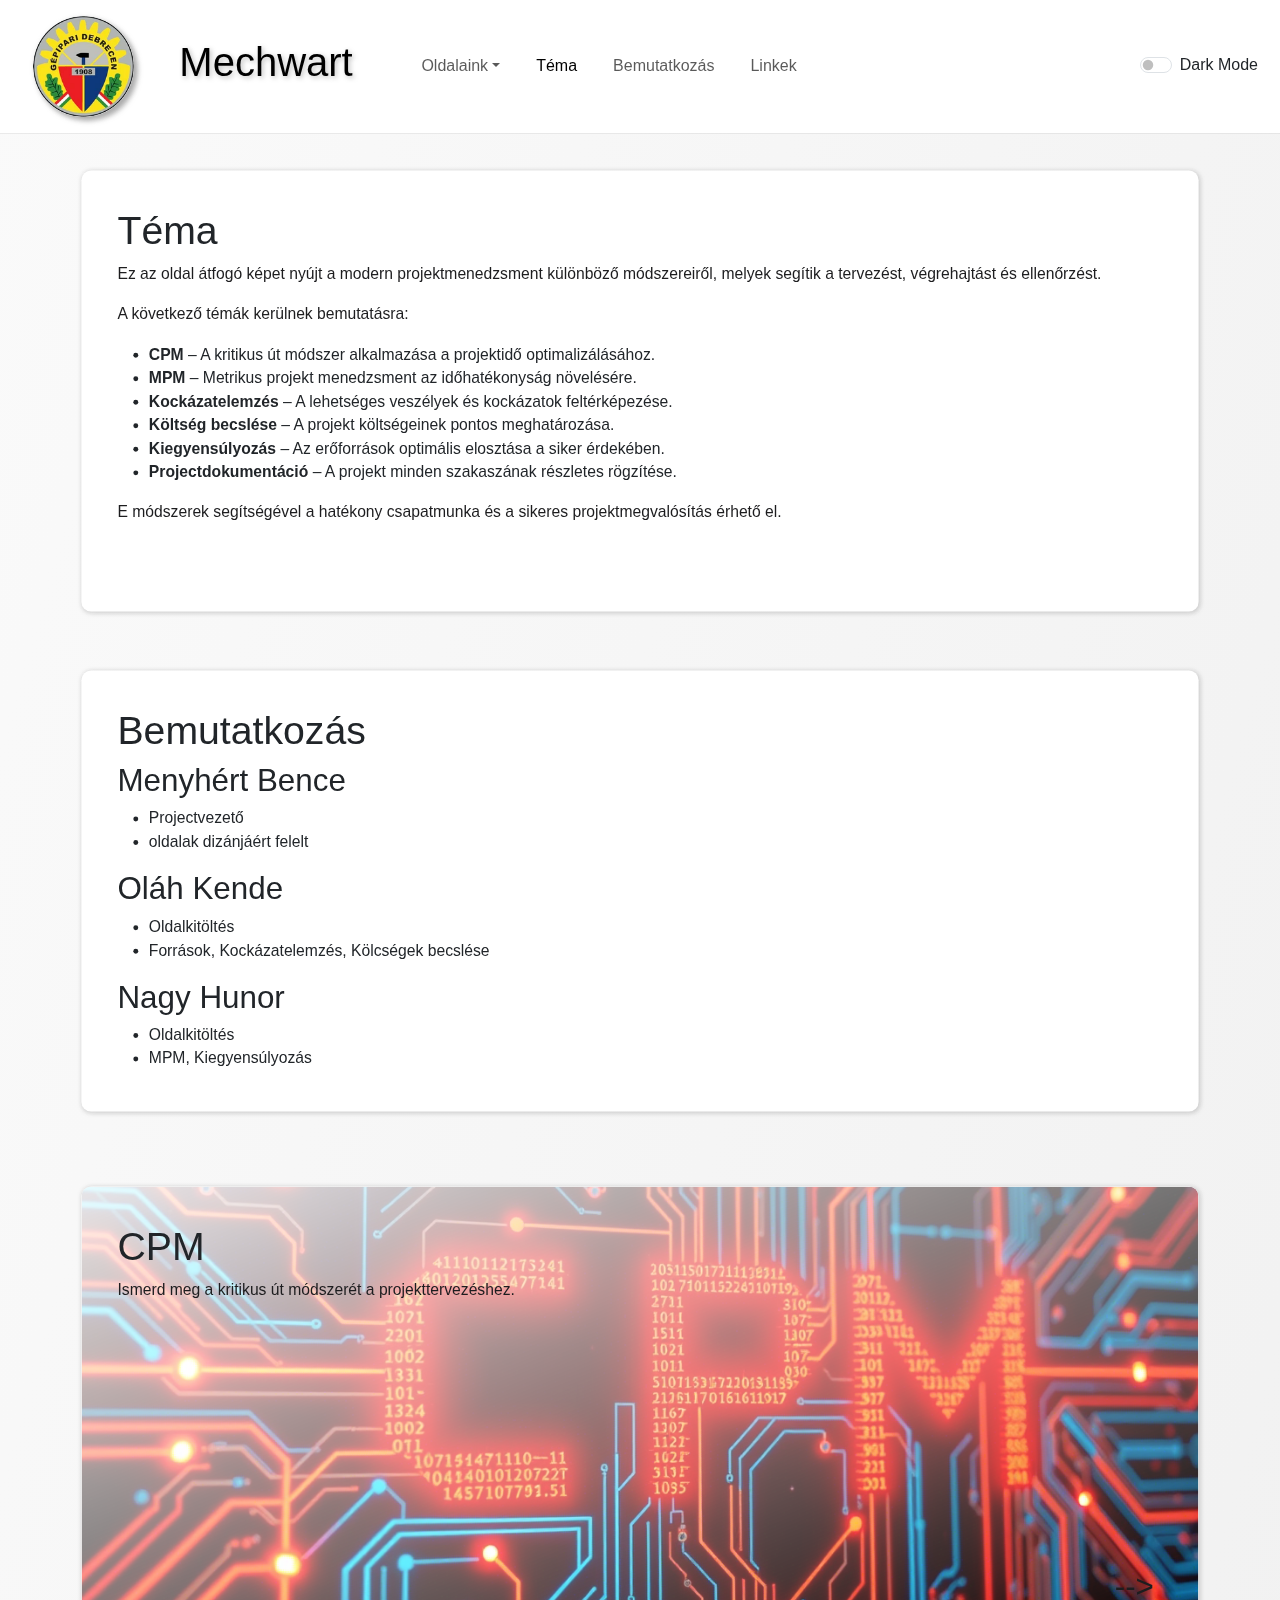
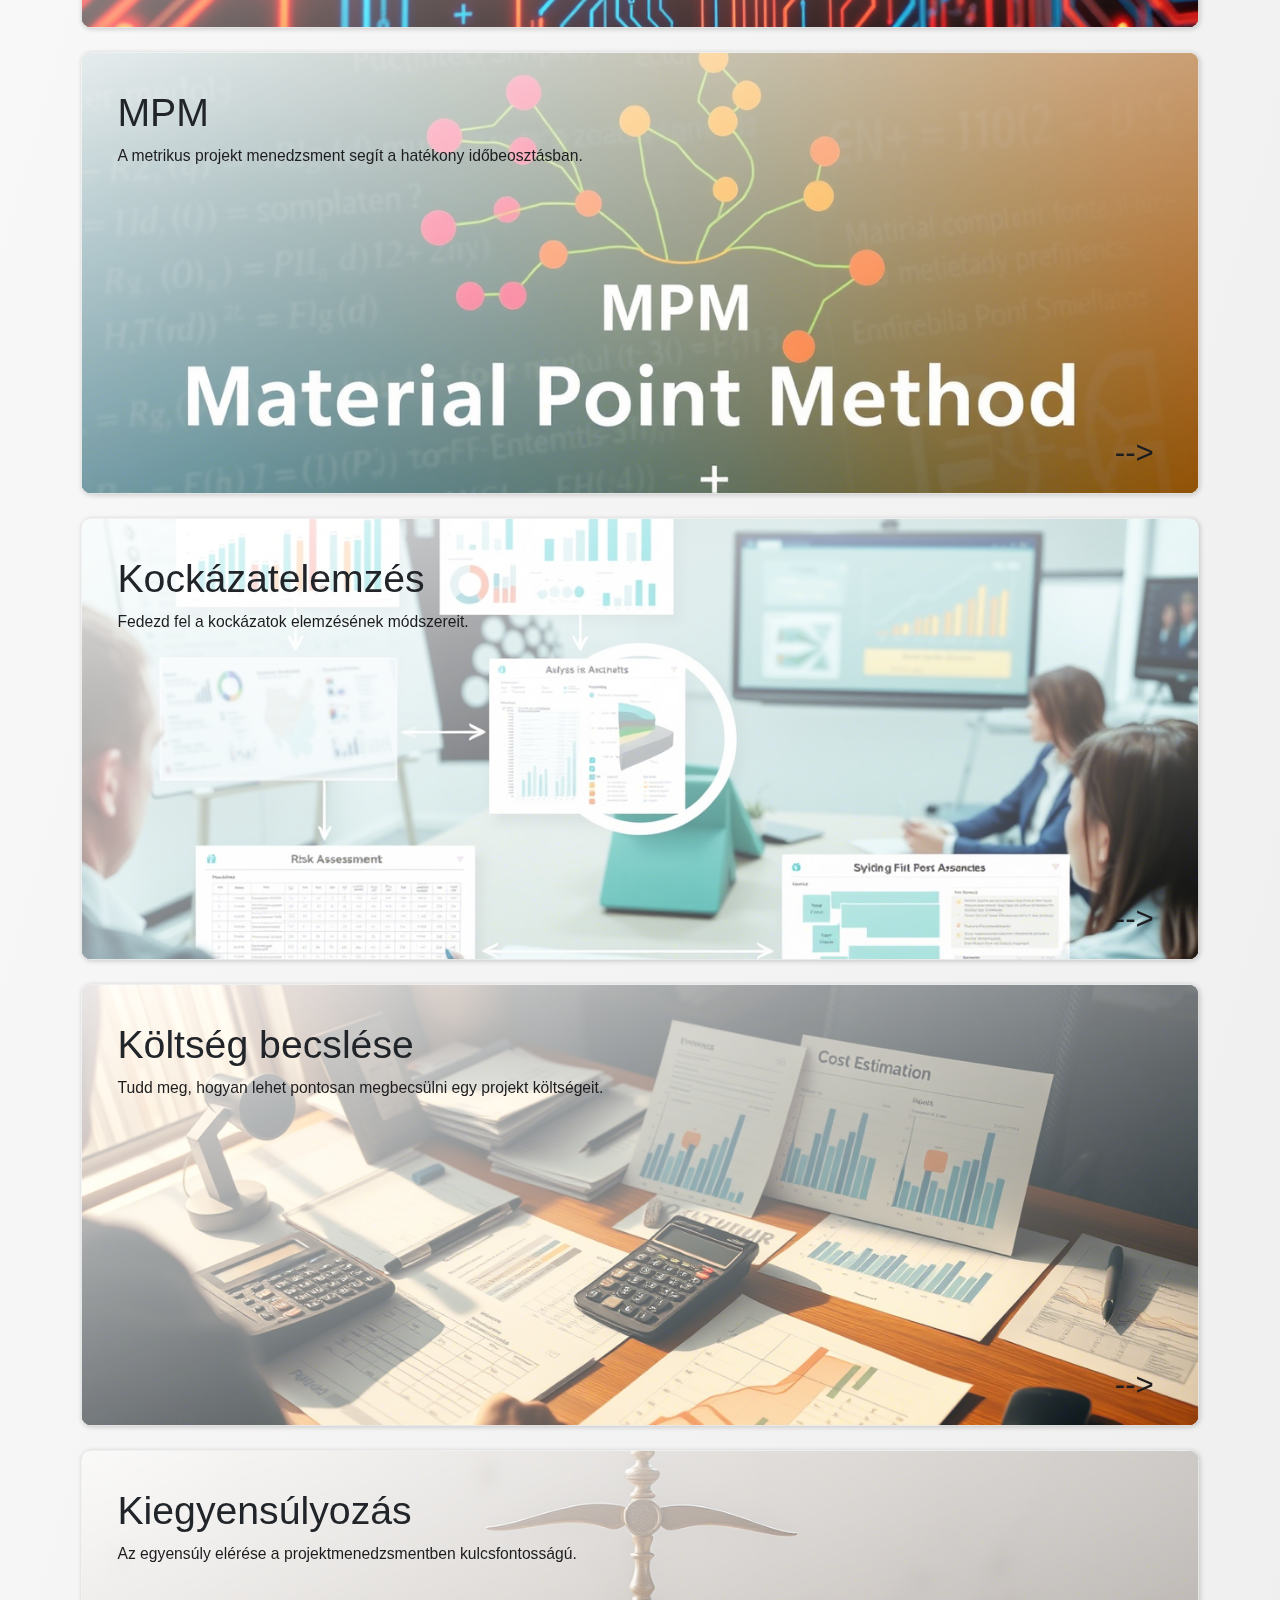
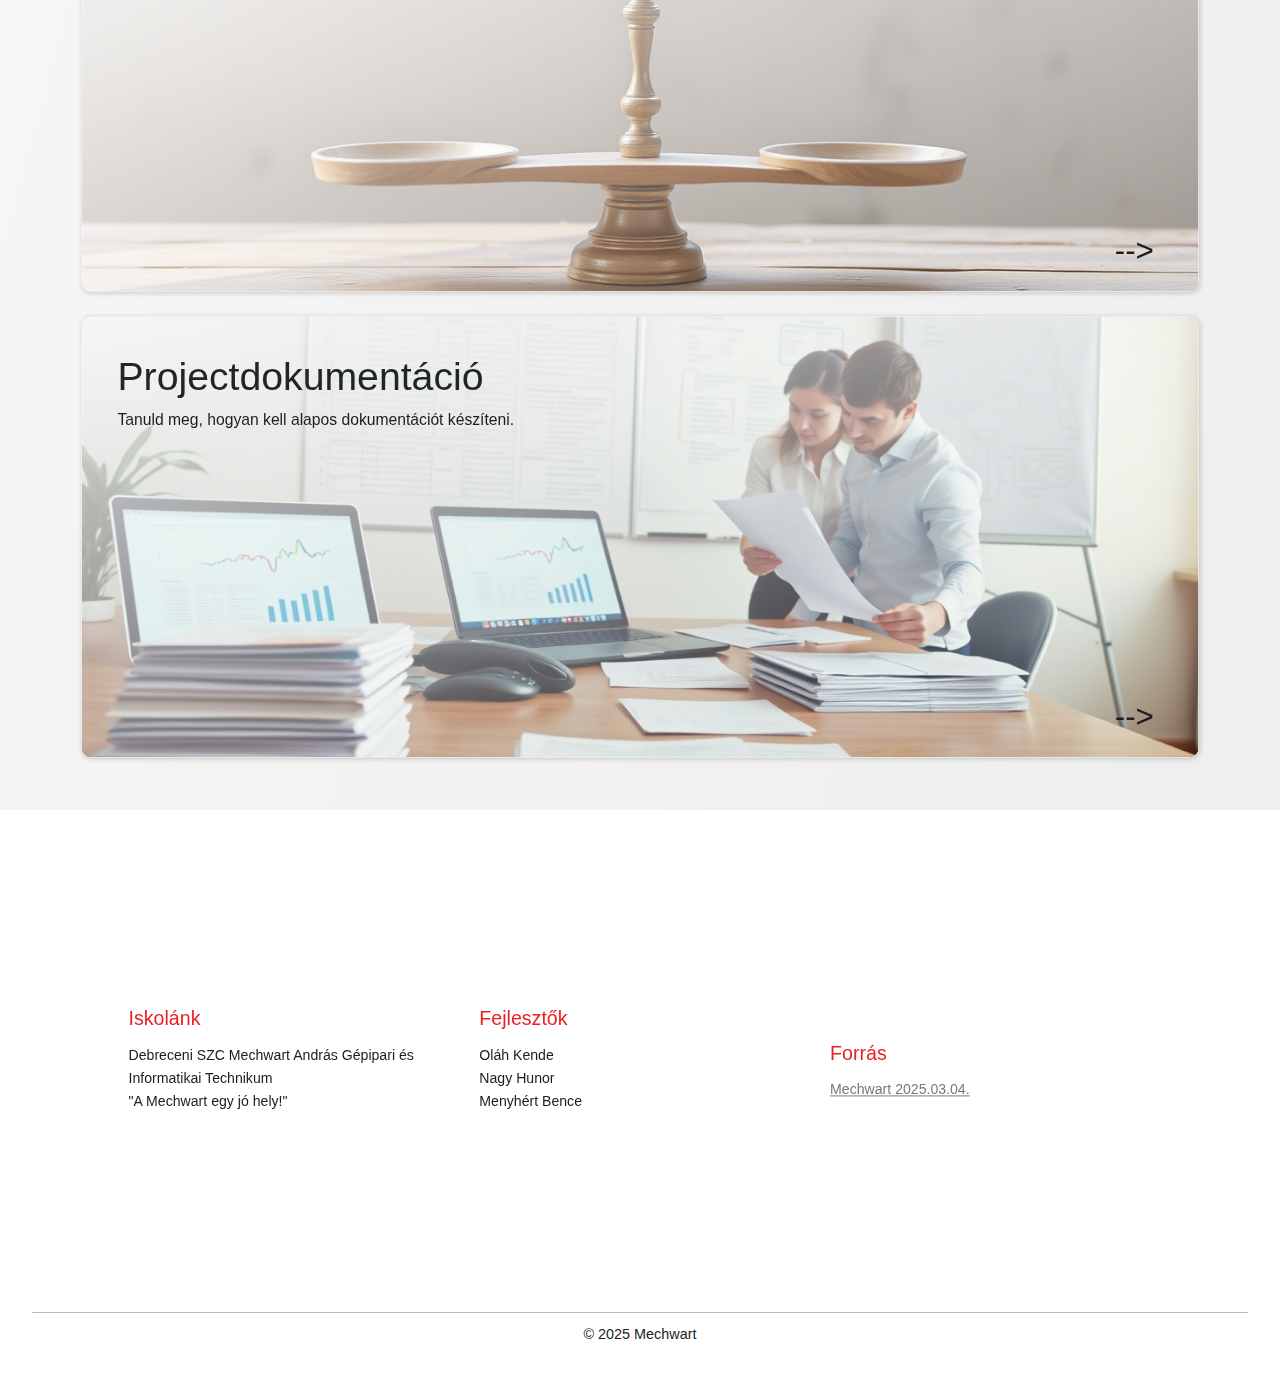
==== commit 9f99133a: "mainPage" ====
--- a/iktproject/index.html
+++ b/iktproject/index.html
@@ -5,7 +5,6 @@
     <meta charset="UTF-8">
     <meta name="viewport" content="width=device-width, initial-scale=1.0">
     <title>Főoldal</title>
-    <!-- Latest compiled and minified CSS -->
     <link href="https://cdn.jsdelivr.net/npm/bootstrap@5.3.3/dist/css/bootstrap.min.css" rel="stylesheet">
     <link rel="stylesheet" href="./css/smootdropdown.css" type="text/css">
     <link rel="stylesheet" href="./css/main_light.css" id="cssLink" type="text/css">
@@ -33,6 +32,7 @@
                         <a class="btn mt-2" href="kockazatelemzes.html">Kockázatelemzés</a>
                         <a class="btn mt-2" href="koltsegek.html">Költség becslése</a>
                         <a class="btn mt-2" href="kiegyensulyozas.html">Kiegyensúlyozás</a>
+                        <a class="btn mt-2" href="dokumentacio.html">Projectdokumentáció</a>
                     </div>
                 </li>
                 <li class="nav-item">
@@ -56,41 +56,89 @@
     </nav>
     <hr>
 
-    <main id="#secion3">
-        <div class="container mt-3" onclick="pageChange('sport.html')">
-            <div class="mask" style="background-image: url('./img/foglalkozasok.jpg');"></div>
-            <h6>Sportolni jó.</h6>
+    <section id="section1" style="padding-bottom: 50px;" class="pt-3">
+        <div class="container">
+            <h1>Téma</h1>
+            <p>
+                Ez az oldal átfogó képet nyújt a modern projektmenedzsment különböző módszereiről, melyek segítik a tervezést, végrehajtást és ellenőrzést.
+            </p>
+            <p>A következő témák kerülnek bemutatásra:</p>
+            <ul>
+                <li><strong>CPM</strong> – A kritikus út módszer alkalmazása a projektidő optimalizálásához.</li>
+                <li><strong>MPM</strong> – Metrikus projekt menedzsment az időhatékonyság növelésére.</li>
+                <li><strong>Kockázatelemzés</strong> – A lehetséges veszélyek és kockázatok feltérképezése.</li>
+                <li><strong>Költség becslése</strong> – A projekt költségeinek pontos meghatározása.</li>
+                <li><strong>Kiegyensúlyozás</strong> – Az erőforrások optimális elosztása a siker érdekében.</li>
+                <li><strong>Projectdokumentáció</strong> – A projekt minden szakaszának részletes rögzítése.</li>
+            </ul>
+            <p>
+                E módszerek segítségével a hatékony csapatmunka és a sikeres projektmegvalósítás érhető el.
+            </p>
+        </div>
+    </section>
+
+    <section id="section2" style="padding-bottom: 50px;">
+        <div class="container" >
+            <h1>Bemutatkozás</h1>
+            <div>
+                <h2>Menyhért Bence</h2>
+                <ul>
+                    <li>Projectvezető</li>
+                    <li>oldalak dizánjáért felelt</li>
+                </ul>
+            </div>
+            <div>
+                <h2>Oláh Kende</h2>
+                <ul>
+                    <li>Oldalkitöltés</li>
+                    <li>Források, Kockázatelemzés, Kölcségek becslése</li>
+                </ul>
+            </div>
+            <div>
+                <h2>Nagy Hunor</h2>
+                <ul>
+                    <li>Oldalkitöltés</li>
+                    <li>MPM, Kiegyensúlyozás</li>
+                </ul>
+            </div>
+        </div>
+    </section>
+
+    <main id="section3">
+        <div class="container mt-3" onclick="pageChange('cpm.html')">
+            <div class="mask" style="background-image: url('./img/cpm.png');"></div>
             <h1>CPM</h1>
-            <p>Csatlakozz valamelyik foglalkozásunkhoz!</p>
+            <p>Ismerd meg a kritikus út módszerét a projekttervezéshez.</p>
             <p class="NextArrow">--&#62;</p>
         </div>
-        <div class="container mt-3" onclick="pageChange('eredmenyeink.html')">
-            <div class="mask" style="background-image: url('./img/medium_Futsal_4d09ca88e5.jpg');"></div>
-            <h6>A sport nem csak játek, verseny is!</h6>
+        <div class="container mt-3" onclick="pageChange('mpm.html')">
+            <div class="mask" style="background-image: url('./img/mpm.png');"></div>
             <h1>MPM</h1>
-            <p>Tekintsd meg iskolánk eredményeit!</p>
+            <p>A metrikus projekt menedzsment segít a hatékony időbeosztásban.</p>
             <p class="NextArrow">--&#62;</p>
         </div>
-
-        <div class="container mt-3" onclick="pageChange('galeria.html')">
-            <div class="mask" style="background-image: url('./img/szurkoloi_hatter.jpg');"></div>
-            <h6>Emlékek és szurkolók nélkül egy csapat se csapat!</h6>
+        <div class="container mt-3" onclick="pageChange('kockazatelemzes.html')">
+            <div class="mask" style="background-image: url('./img/kockazatElem.png');"></div>
             <h1>Kockázatelemzés</h1>
-            <p>Tekintsd meg igényes galériánk és videónkat!</p>
+            <p>Fedezd fel a kockázatok elemzésének módszereit.</p>
             <p class="NextArrow">--&#62;</p>
         </div>
-        <div class="container mt-3" onclick="pageChange('galeria.html')">
-            <div class="mask" style="background-image: url('./img/szurkoloi_hatter.jpg');"></div>
-            <h6>Emlékek és szurkolók nélkül egy csapat se csapat!</h6>
+        <div class="container mt-3" onclick="pageChange('koltsegek.html')">
+            <div class="mask" style="background-image: url('./img/kolcssegBecs.png');"></div>
             <h1>Költség becslése</h1>
-            <p>Tekintsd meg igényes galériánk és videónkat!</p>
+            <p>Tudd meg, hogyan lehet pontosan megbecsülni egy projekt költségeit.</p>
             <p class="NextArrow">--&#62;</p>
         </div>
-        <div class="container mt-3" onclick="pageChange('galeria.html')">
-            <div class="mask" style="background-image: url('./img/szurkoloi_hatter.jpg');"></div>
-            <h6>Emlékek és szurkolók nélkül egy csapat se csapat!</h6>
+        <div class="container mt-3" onclick="pageChange('kiegyensulyozas.html')">
+            <div class="mask" style="background-image: url('./img/kiegyensulyozas.png');"></div>
             <h1>Kiegyensúlyozás</h1>
-            <p>Tekintsd meg igényes galériánk és videónkat!</p>
+            <p>Az egyensúly elérése a projektmenedzsmentben kulcsfontosságú.</p>
+            <p class="NextArrow">--&#62;</p>
+        </div>
+        <div class="container mt-3" onclick="pageChange('dokumentacio.html')">
+            <div class="mask" style="background-image: url('./img/documentacio.png');"></div>
+            <h1>Projectdokumentáció</h1>
+            <p>Tanuld meg, hogyan kell alapos dokumentációt készíteni.</p>
             <p class="NextArrow">--&#62;</p>
         </div>
     </main>
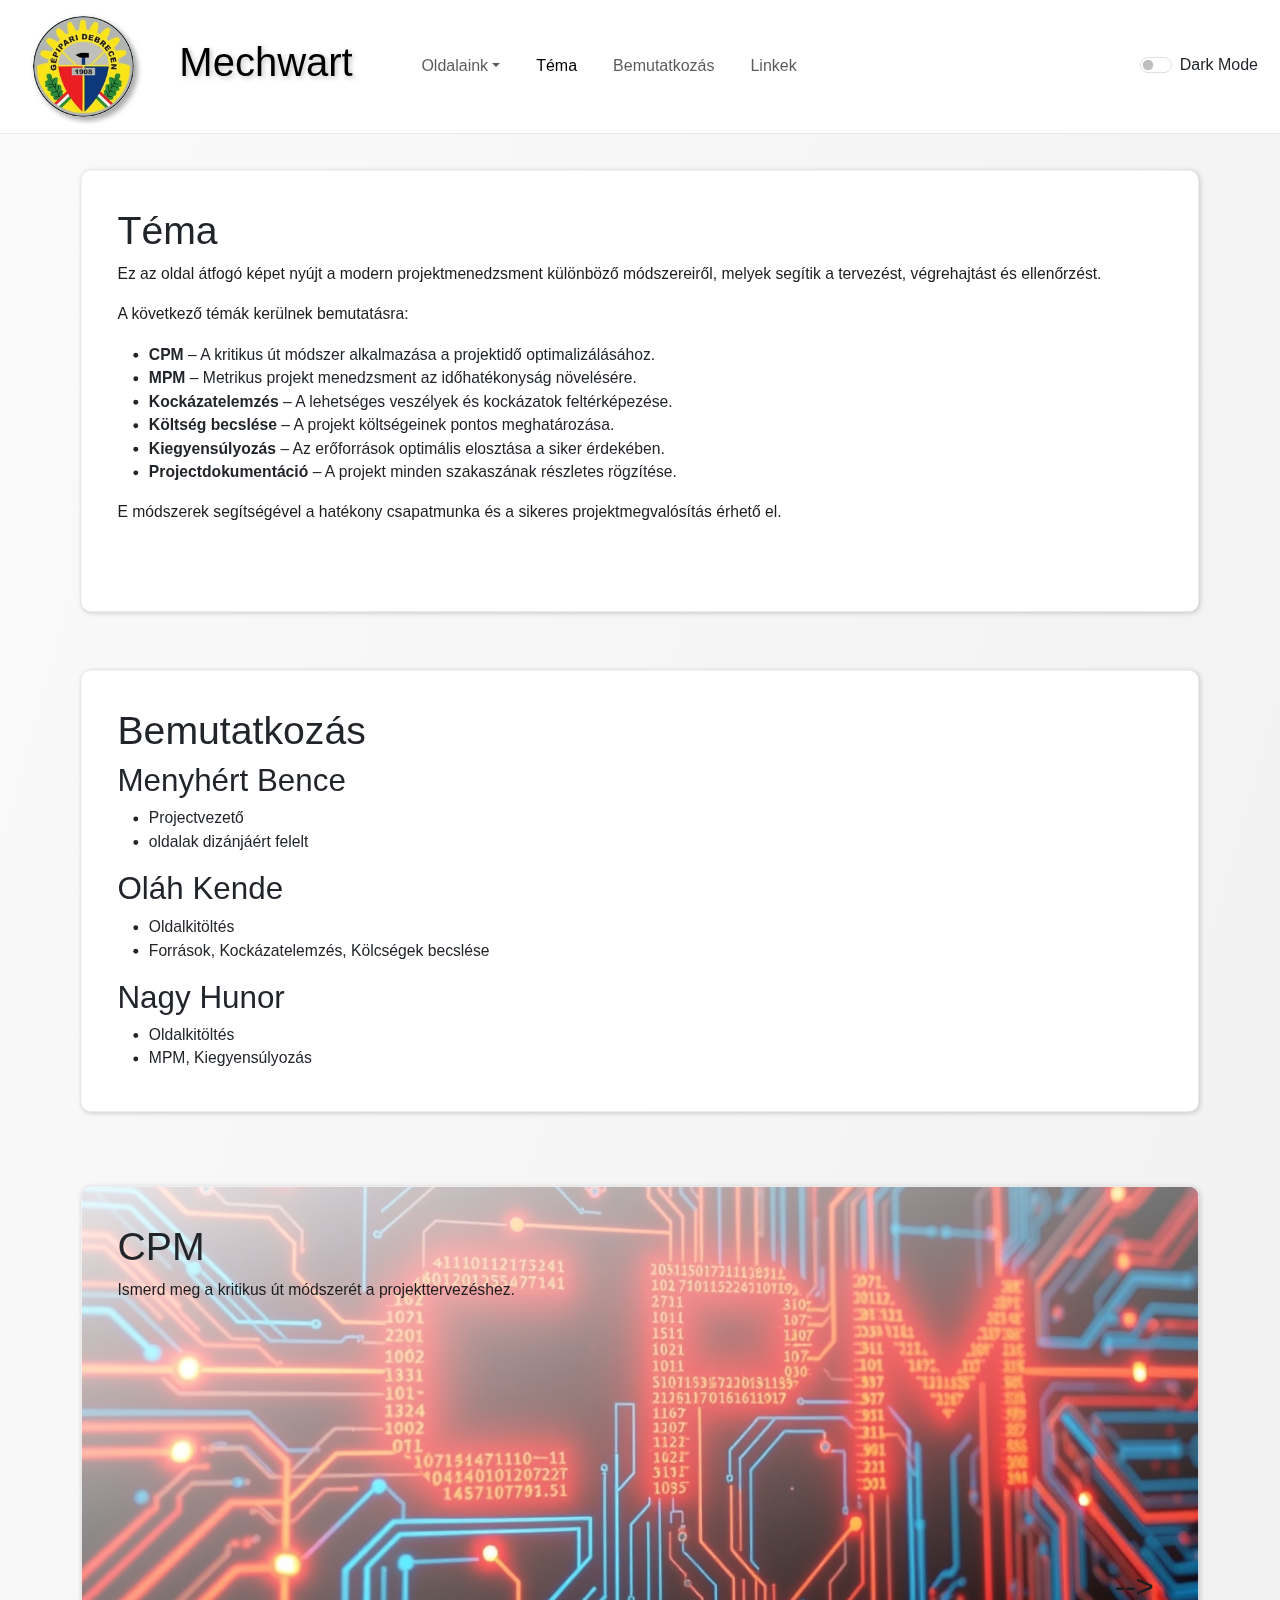
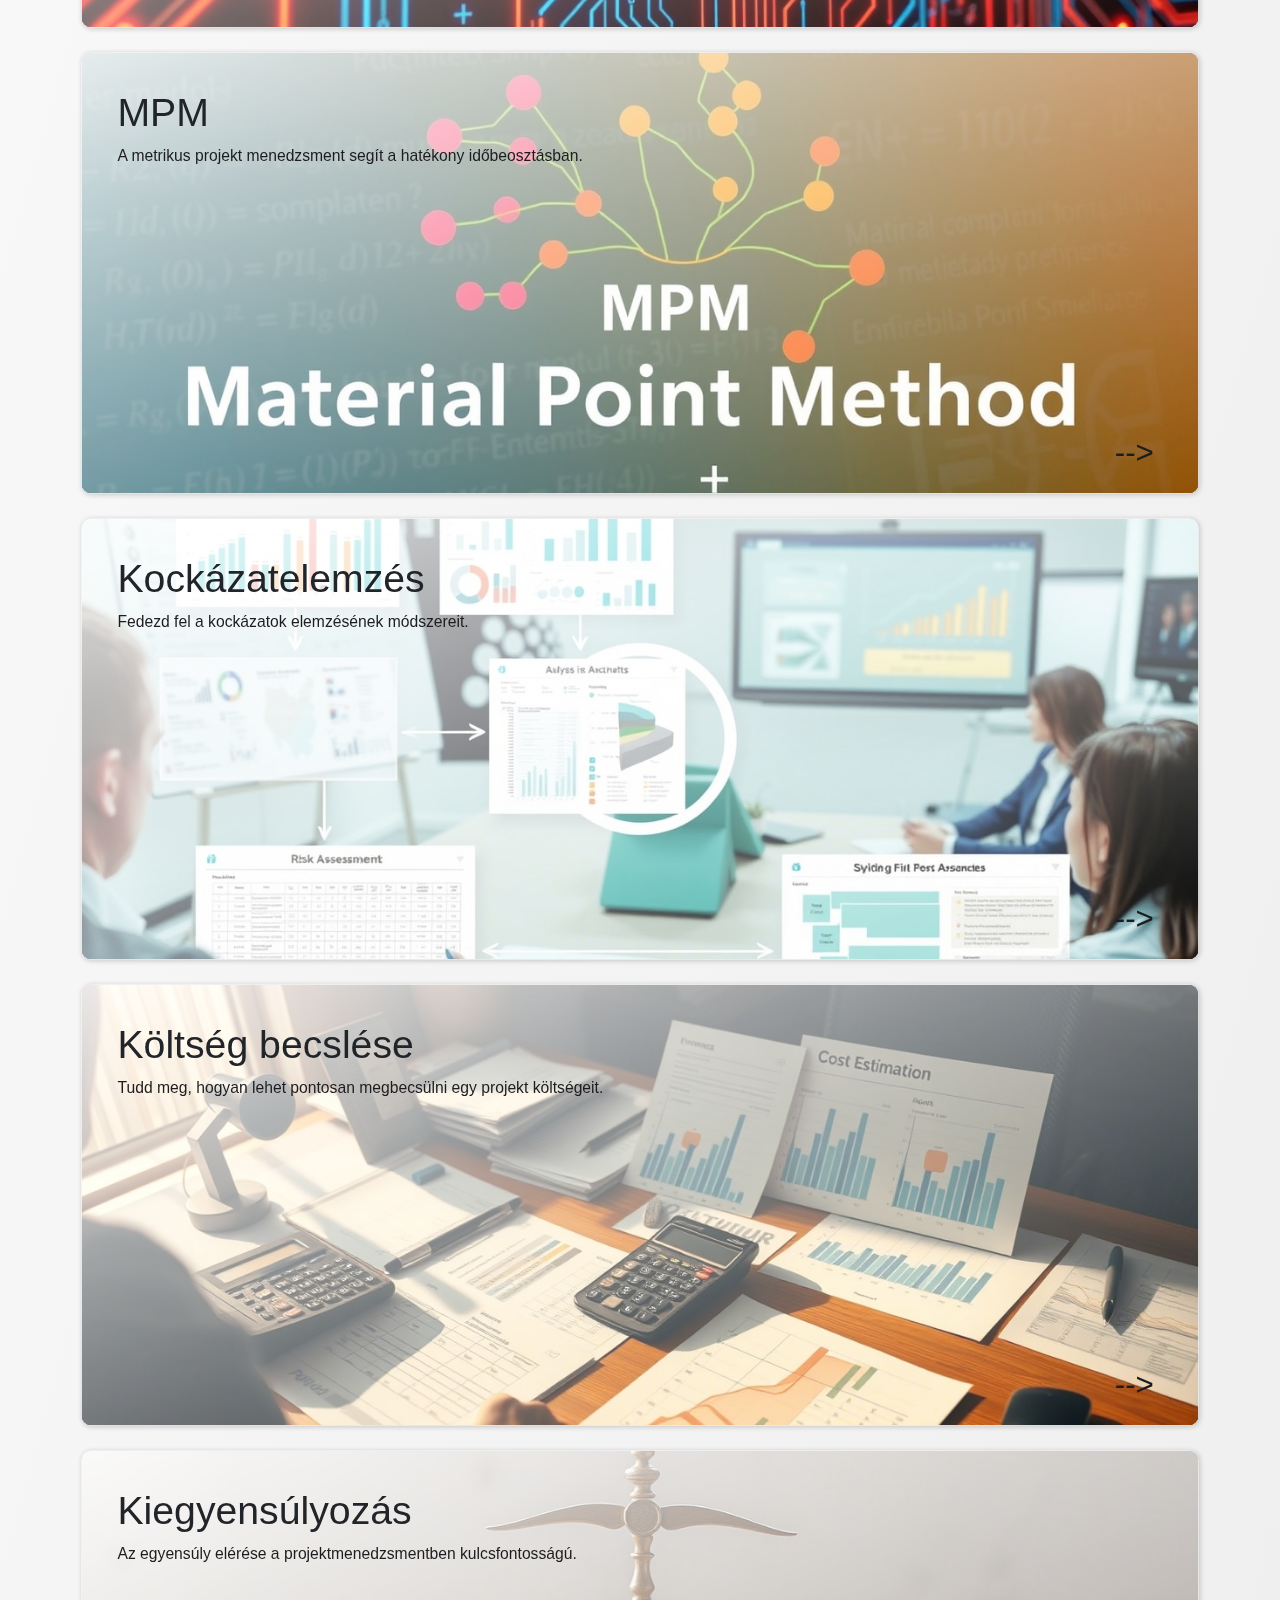
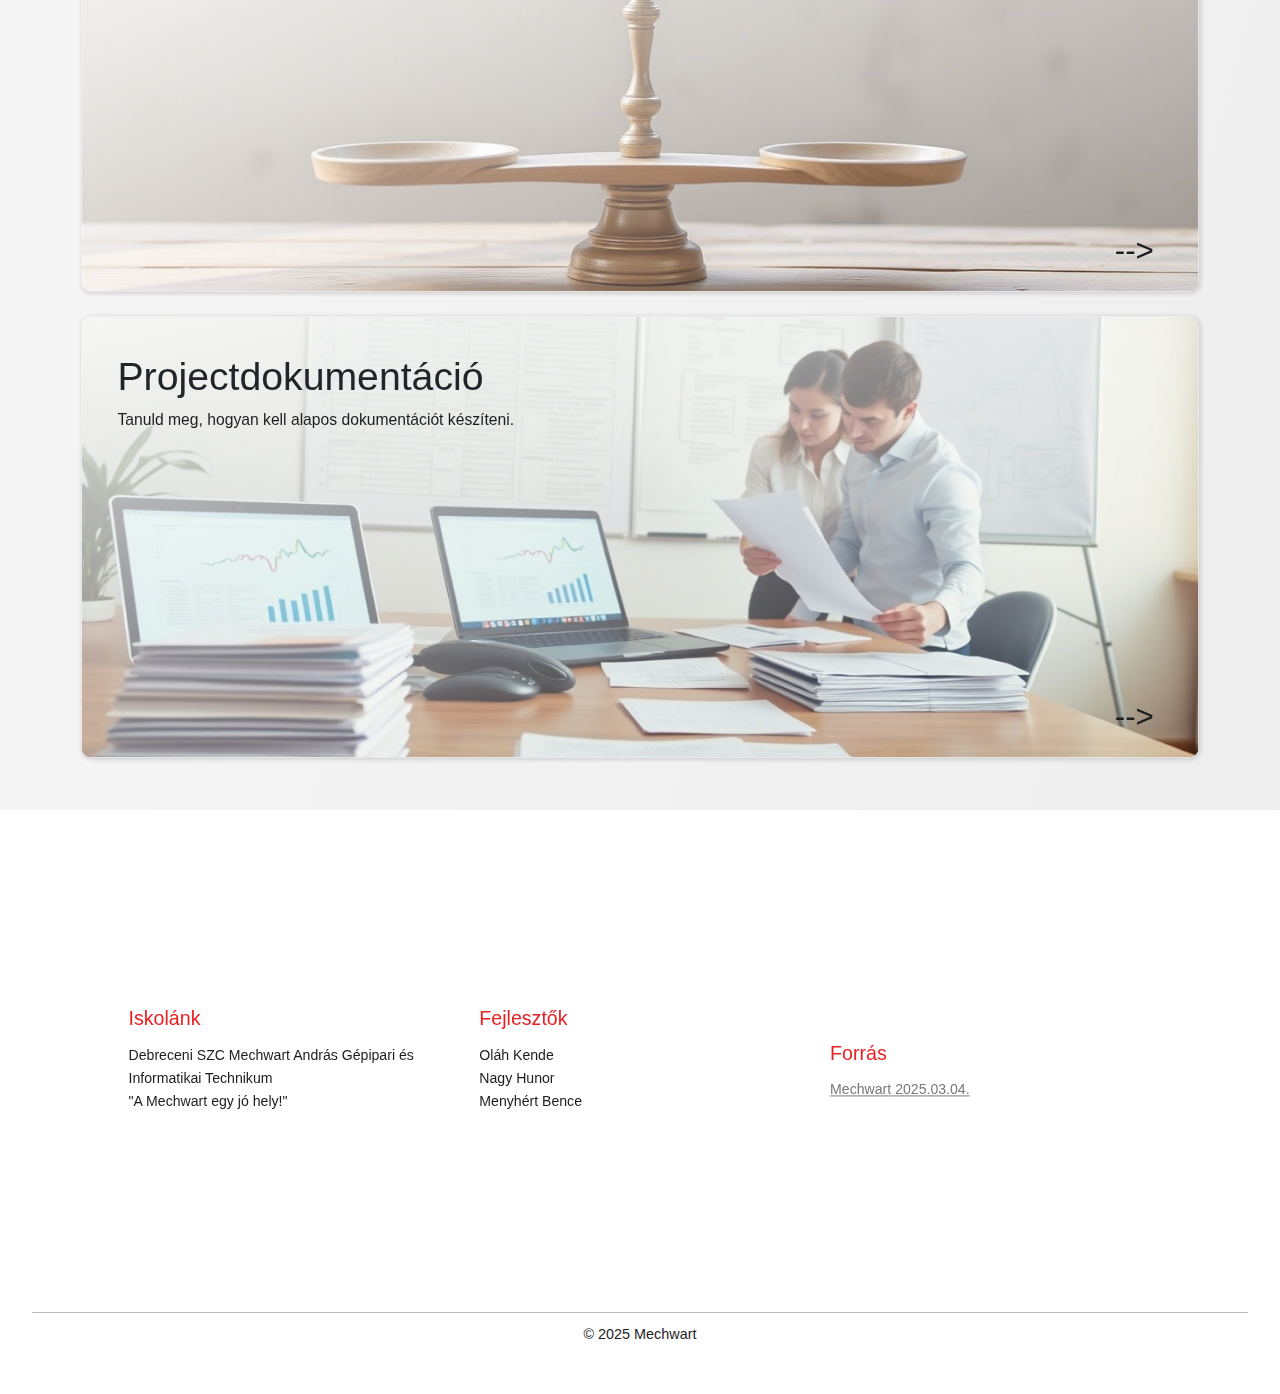
==== commit 630ffd50: "imgsizeFix" ====
--- a/iktproject/index.html
+++ b/iktproject/index.html
@@ -106,37 +106,37 @@
 
     <main id="section3">
         <div class="container mt-3" onclick="pageChange('cpm.html')">
-            <div class="mask" style="background-image: url('./img/cpm.png');"></div>
+            <div class="mask" style="background-image: url('./img/cpm.jpg');"></div>
             <h1>CPM</h1>
             <p>Ismerd meg a kritikus út módszerét a projekttervezéshez.</p>
             <p class="NextArrow">--&#62;</p>
         </div>
         <div class="container mt-3" onclick="pageChange('mpm.html')">
-            <div class="mask" style="background-image: url('./img/mpm.png');"></div>
+            <div class="mask" style="background-image: url('./img/mpm.jpg');"></div>
             <h1>MPM</h1>
             <p>A metrikus projekt menedzsment segít a hatékony időbeosztásban.</p>
             <p class="NextArrow">--&#62;</p>
         </div>
         <div class="container mt-3" onclick="pageChange('kockazatelemzes.html')">
-            <div class="mask" style="background-image: url('./img/kockazatElem.png');"></div>
+            <div class="mask" style="background-image: url('./img/kockazatElem.jpg');"></div>
             <h1>Kockázatelemzés</h1>
             <p>Fedezd fel a kockázatok elemzésének módszereit.</p>
             <p class="NextArrow">--&#62;</p>
         </div>
         <div class="container mt-3" onclick="pageChange('koltsegek.html')">
-            <div class="mask" style="background-image: url('./img/kolcssegBecs.png');"></div>
+            <div class="mask" style="background-image: url('./img/kolcssegBecs.jpg');"></div>
             <h1>Költség becslése</h1>
             <p>Tudd meg, hogyan lehet pontosan megbecsülni egy projekt költségeit.</p>
             <p class="NextArrow">--&#62;</p>
         </div>
         <div class="container mt-3" onclick="pageChange('kiegyensulyozas.html')">
-            <div class="mask" style="background-image: url('./img/kiegyensulyozas.png');"></div>
+            <div class="mask" style="background-image: url('./img/kiegyensulyozas.jpg');"></div>
             <h1>Kiegyensúlyozás</h1>
             <p>Az egyensúly elérése a projektmenedzsmentben kulcsfontosságú.</p>
             <p class="NextArrow">--&#62;</p>
         </div>
         <div class="container mt-3" onclick="pageChange('dokumentacio.html')">
-            <div class="mask" style="background-image: url('./img/documentacio.png');"></div>
+            <div class="mask" style="background-image: url('./img/documentacio.jpg');"></div>
             <h1>Projectdokumentáció</h1>
             <p>Tanuld meg, hogyan kell alapos dokumentációt készíteni.</p>
             <p class="NextArrow">--&#62;</p>
